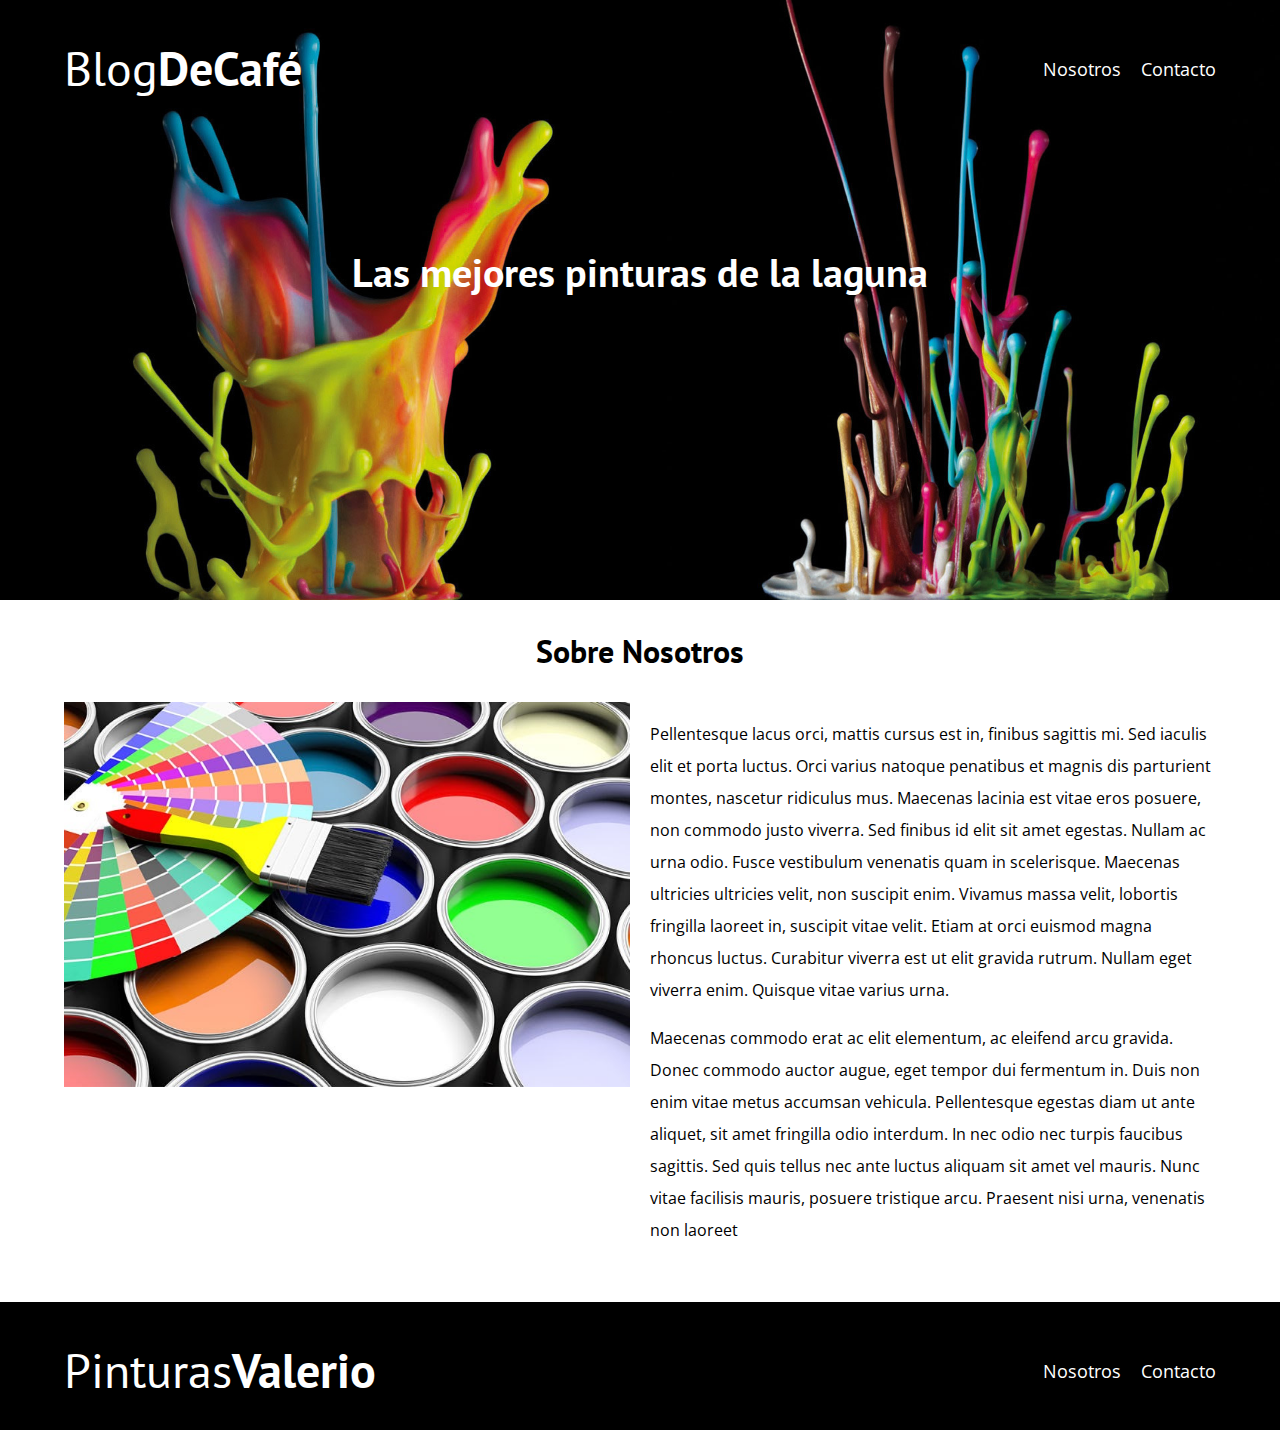
==== Pinturas Valerio/nosotros.html @ 2f693395 "Add files via upload" ====
<!DOCTYPE html>
<html lang="en">
<head>
    <meta charset="UTF-8">
    <meta name="viewport" content="width=device-width, initial-scale=1.0">
    <title>Pinturas Valerio</title>
    <link rel="stylesheet" href="css/normalize.css">
    <link href="https://fonts.googleapis.com/css2?family=Open+Sans&family=PT+Sans:wght@400;700&display=swap" rel="stylesheet">
    <link rel="stylesheet" href="css/style.css">
</head>
<body>

    <header class="header">

        <div class="contenedor">
            <div class="barra">
                <a class="logo" href="index.html">
                    <h1 class="logo__nombre no-margin centrar-texto">Blog<span class="logo__bold">DeCafé</span></h1>
                </a>

                <nav class="navegacion">
                    <a href="nosotros.html" class="navegacion__enlace">Nosotros</a>
                    <a href="contacto.html" class="navegacion__enlace">Contacto</a>
                </nav>
            </div>
        </div>

        <div class="header__texto">
            <h2 class="no-margin">Las mejores pinturas de la laguna</h2>
            <p class="no-margin"></p>
        </div>
    </header>

    <main class="contenedor">
        <h3 class="centrar-texto">Sobre Nosotros</h3>

        <div class="sobre-nosotros">
            <div class="sobre-nosotros__imagen">
                <img src="img/tipodepinturas.jpg" alt="imagen nosotros">
            </div>

            <div class="sobre-nosotros__texto">
                <p>Pellentesque lacus orci, mattis cursus est in, finibus sagittis mi. Sed iaculis elit et porta luctus. Orci varius natoque penatibus et magnis dis parturient montes, nascetur ridiculus mus. Maecenas lacinia est vitae eros posuere, non commodo justo viverra. Sed finibus id elit sit amet egestas. Nullam ac urna odio. Fusce vestibulum venenatis quam in scelerisque. Maecenas ultricies ultricies velit, non suscipit enim. Vivamus massa velit, lobortis fringilla laoreet in, suscipit vitae velit. Etiam at orci euismod magna rhoncus luctus. Curabitur viverra est ut elit gravida rutrum. Nullam eget viverra enim. Quisque vitae varius urna.</p>

                <p>Maecenas commodo erat ac elit elementum, ac eleifend arcu gravida. Donec commodo auctor augue, eget tempor dui fermentum in. Duis non enim vitae metus accumsan vehicula. Pellentesque egestas diam ut ante aliquet, sit amet fringilla odio interdum. In nec odio nec turpis faucibus sagittis. Sed quis tellus nec ante luctus aliquam sit amet vel mauris. Nunc vitae facilisis mauris, posuere tristique arcu. Praesent nisi urna, venenatis non laoreet</p>
            </div>
        </div>
    </main>

    <footer class="footer">
        <div class="contenedor">
            <div class="barra">
                <a class="logo" href="index.html">
                    <h1 class="logo__nombre no-margin centrar-texto">Pinturas<span class="logo__bold">Valerio</span></h1>
                </a>

                <nav class="navegacion">
                    <a href="nosotros.html" class="navegacion__enlace">Nosotros</a>
                    <a href="contacto.html" class="navegacion__enlace">Contacto</a>
                </nav>
            </div>
        </div>
    </footer>
    
    <script src="js/modernizr.js"></script>
</body>
</html>
---- Pinturas Valerio/css/style.css ----
:root {
    --fuenteHeading: 'PT Sans', sans-serif;
    --fuenteParrafos: 'Open Sans', sans-serif;

    --primario: #784D3C;
    --gris: #e1e1e1;
    --blanco: #ffffff;
    --negro: #000000;
}
html {
    box-sizing: border-box;
    font-size: 62.5%; /* 1 rem = 10px */    
}
*, *:before, *:after {
    box-sizing: inherit;
}
body {
    font-family: var(--fuenteParrafos);
    font-size: 1.6rem;
    line-height: 2;
}

/** Globales **/
.contenedor {
    width: min(90%, 120rem);
    margin: 0 auto;
}
a {
    text-decoration: none;
}
h1, h2, h3, h4 {
    font-family: var(--fuenteHeading);
    line-height: 1.2;
}
h1 {
    font-size: 4.8rem;
}
h2 {
    font-size: 4rem;
}
h3 {
    font-size: 3.2rem;
}
h4 {
    font-size: 2.8rem;
}
img {
    max-width: 100%;
}
/** Utilidades **/
.no-margin {
    margin: 0;
}
.no-padding {
    padding: 0;
}
.centrar-texto {
    text-align: center;
}

/** Header **/
.webp .header {
    background-image: url(../img/portada1.jpg);
}
.no-webp .header {
    background-image: url(../img/portada1.jpg);
}
.header {
    height: 60rem;
    background-size: cover;
    background-repeat: no-repeat;
    background-position: center center;
}
.header__texto {
   text-align: center;
   color: var(--blanco);
   margin-top: 5rem;
}
@media (min-width: 768px) {
    .header__texto {
        margin-top: 15rem;
    }
}
.barra {
    padding-top: 4rem;
}

@media (min-width: 768px) {
    .barra {
        display: flex;
        justify-content: space-between;
        align-items: center;
    }
}
.logo {
    color: var(--blanco);
    
}
.logo__nombre {
    font-weight: 400;
}
.logo__bold {
    font-weight: 700;
}
@media (min-width: 768px) {
    .navegacion {
        display: flex;
        gap: 2rem;
    }
}
.navegacion__enlace {
    display: block;
    text-align: center;
    font-size: 1.8rem;
    color: var(--blanco);
}

@media (min-width: 768px) {
    .contenido-principal {
        display: grid;
        grid-template-columns: 2fr 1fr;
        column-gap: 4rem;
    }
}

.entrada {
    border-bottom: 1px solid var(--gris);
    margin-bottom: 2rem;
}
.entrada:last-of-type {
    border: none;
    margin-bottom: 0;
}
.boton {
    display: block;
    font-family: var(--fuenteHeading);
    color: var(--blanco);
    text-align: center;
    padding: 1rem 3rem;
    font-size: 1.8rem;
    text-transform: uppercase;
    font-weight: 700;
    margin-bottom: 2rem;
    border: none;
}

@media (min-width: 768px) {
    .boton {
        display: inline-block;

    }
}
.boton:hover {
    cursor: pointer;
}
.boton--primario {
    background-color: var(--negro);
}
.boton--secundario {
    background-color: var(--primario);
}

.cursos {
    list-style: none;
}

.widget-curso {
    border-bottom: 1px solid var(--gris);
    margin-bottom: 2rem;
}
.widget-curso:last-of-type {
    border: none;
    margin-bottom: 0;
}
.widget-curso__label {
    font-family: var(--fuenteHeading);
    font-weight: bold;
}
.widget-curso__info {
    font-weight: normal;
}
.widget-curso__label,
.widget-curso__info {
    font-size: 2rem;
}

.footer {
    background-color: var(--negro);
    padding-bottom: 3rem;
    margin-top: 4rem;
}

/** Sobre Nosotros **/
@media (min-width: 768px) {
    .sobre-nosotros {
        display: grid;
        grid-template-columns: repeat(2, 1fr);
        column-gap: 2rem;
    }
}



/** Contacto **/
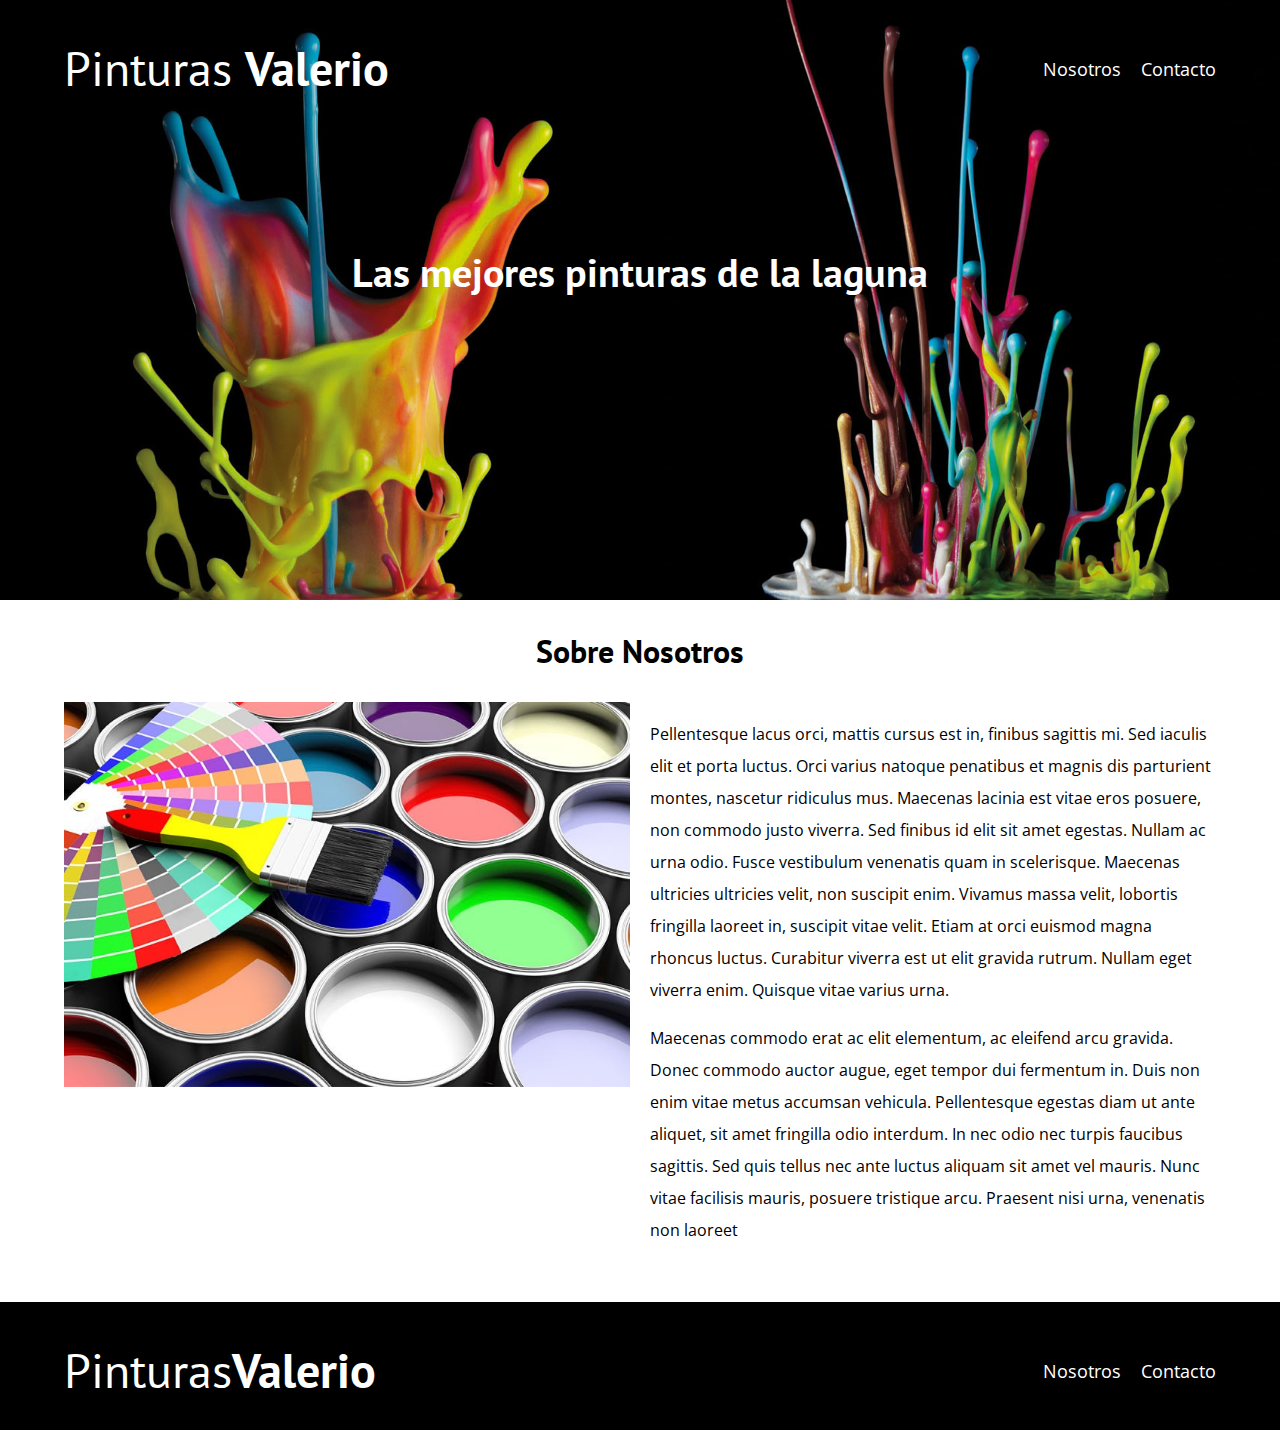
==== commit 9bed37c7: "Agregado pinturas valerio en contacto cambio por may" ====
--- a/Pinturas Valerio/nosotros.html
+++ b/Pinturas Valerio/nosotros.html
@@ -15,7 +15,8 @@
         <div class="contenedor">
             <div class="barra">
                 <a class="logo" href="index.html">
-                    <h1 class="logo__nombre no-margin centrar-texto">Blog<span class="logo__bold">DeCafé</span></h1>
+                    <h1 class="logo__nombre no-margin centrar-texto">Pinturas <span class="logo__bold">Valerio
+                    </span></h1>
                 </a>
 
                 <nav class="navegacion">
